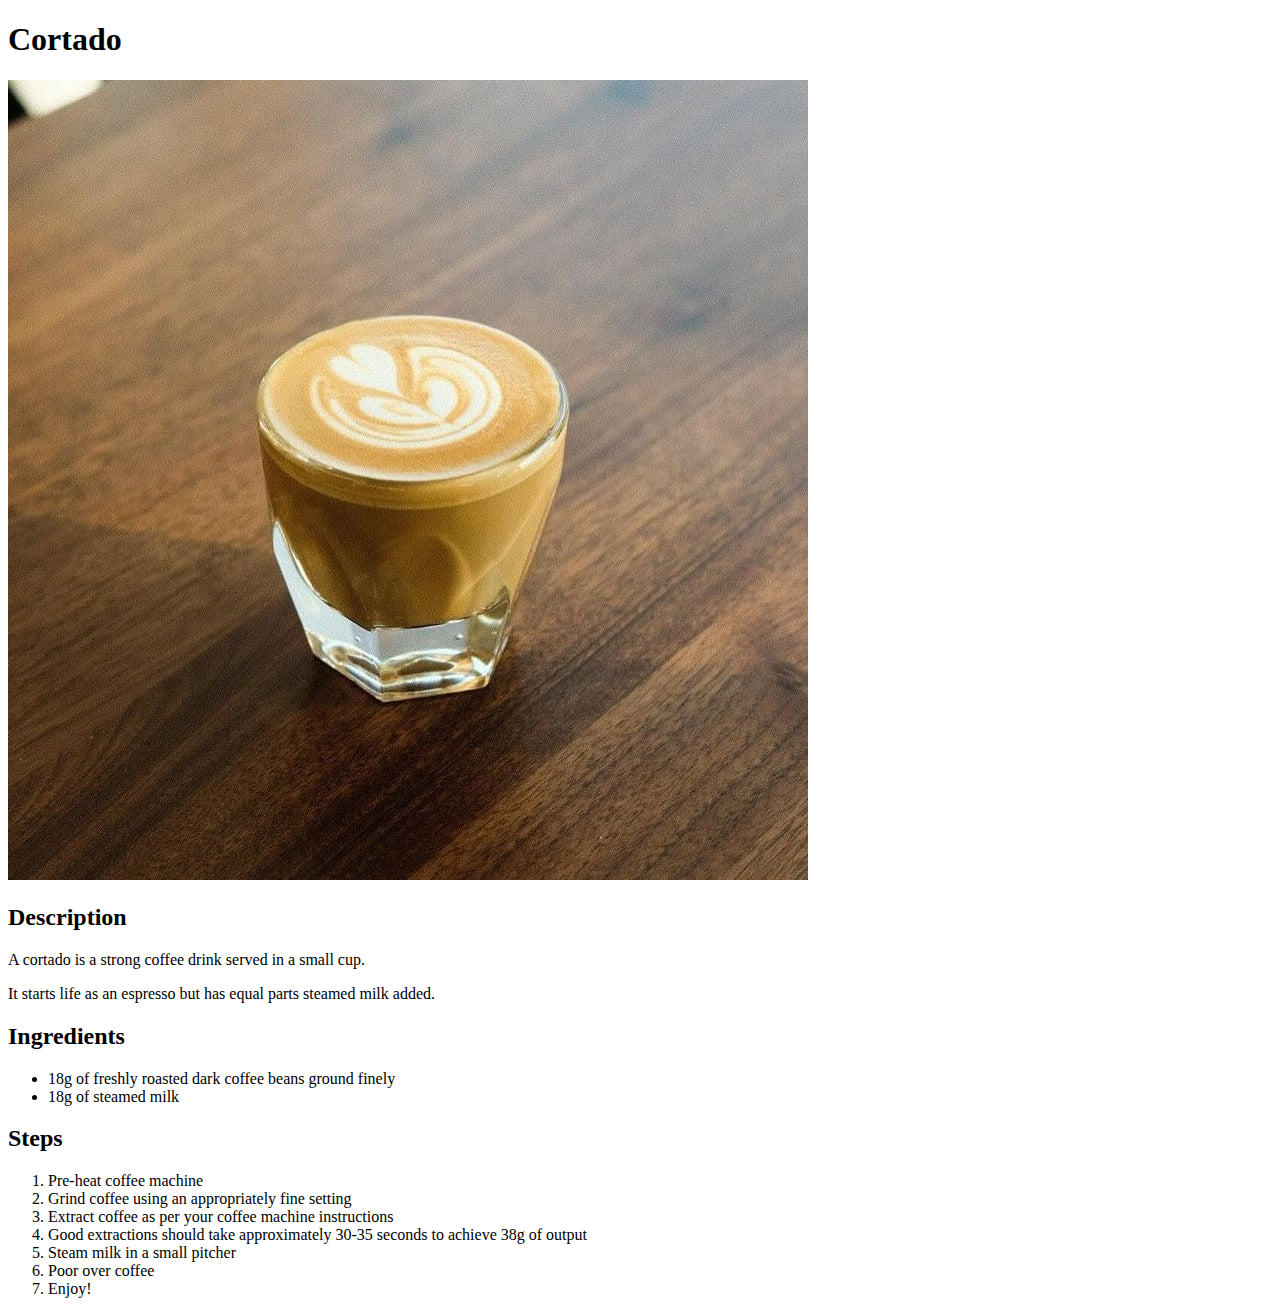
==== recipes/cortado.html @ ce13ab59 "feat: add cortado recipe" ====
<!DOCTYPE html>
<html lang="en">
<head>
    <meta charset="UTF-8">
    <title>Cortado</title>
</head>
<body>
    <h1>Cortado</h1>
    <img src="../images/cortado.jpg" alt="A photo of a cortado served in a small glass">
    <h2>Description</h2>
    <p>A cortado is a strong coffee drink served in a small cup.</p>
    <p>It starts life as an espresso but has equal parts steamed milk added.</p> 
    <h2>Ingredients</h2>
    <ul>
        <li>18g of freshly roasted dark coffee beans ground finely</li>
        <li>18g of steamed milk</li>
    </ul>
    <h2>Steps</h2>
    <ol>
        <li>Pre-heat coffee machine</li>
        <li>Grind coffee using an appropriately fine setting</li>
        <li>Extract coffee as per your coffee machine instructions</li>
        <li>Good extractions should take approximately 30-35 seconds to achieve 38g of output</li>
        <li>Steam milk in a small pitcher</li>
        <li>Poor over coffee</li>
        <li>Enjoy!</li>
    </ol>
</body>
</html>
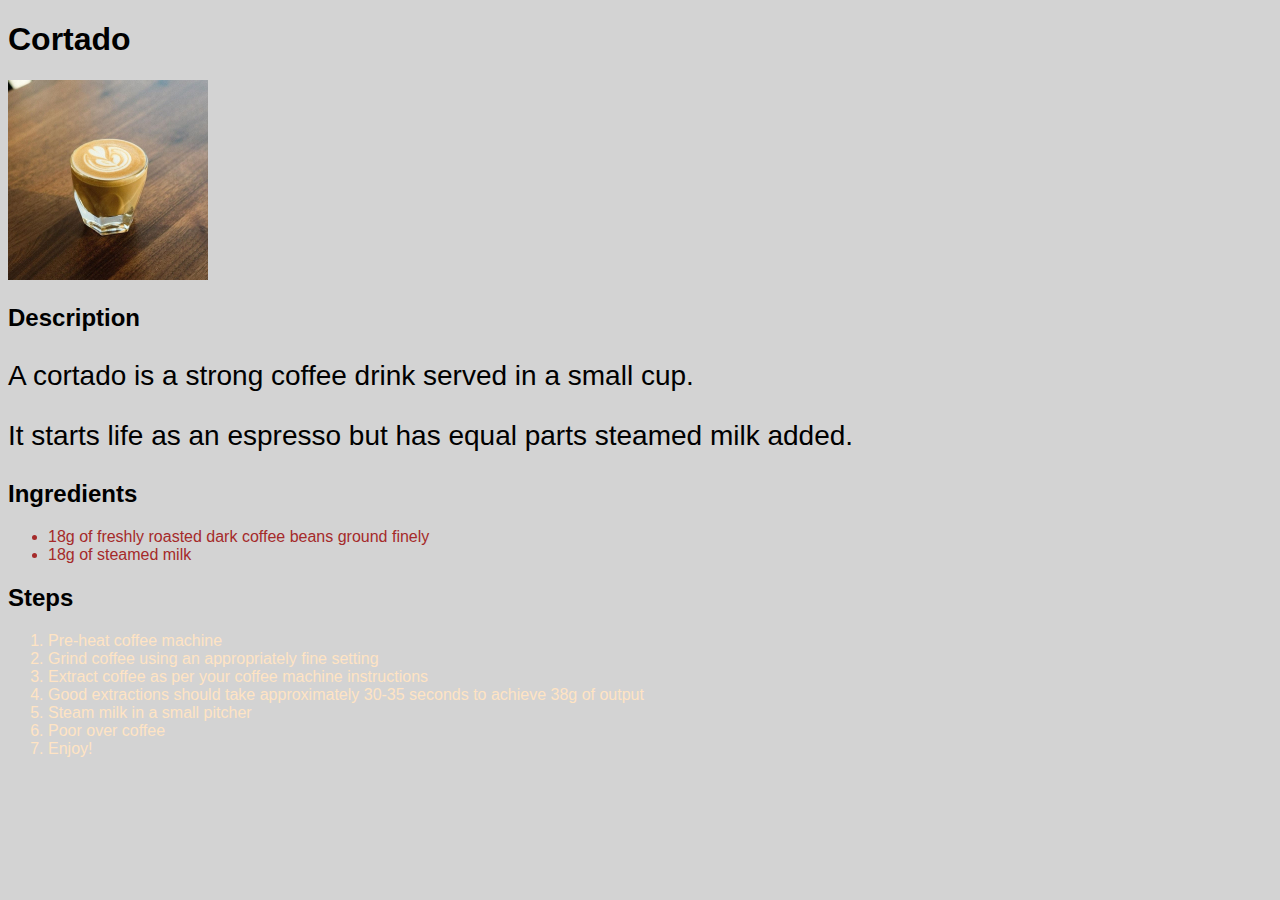
==== commit f9dfe078: "feat: Add style sheet to index and each recipes" ====
--- a/recipes/cortado.html
+++ b/recipes/cortado.html
@@ -3,6 +3,7 @@
 <head>
     <meta charset="UTF-8">
     <title>Cortado</title>
+    <link rel="stylesheet" href="../styles.css">
 </head>
 <body>
     <h1>Cortado</h1>
--- a/styles.css
+++ b/styles.css
@@ -0,0 +1,23 @@
+*{
+    background-color: lightgray;
+    color: black;
+    font-family: sans-serif, "Times New Roman", Monospace;
+}
+
+img {
+    width: 200px;
+    height:auto
+}
+
+p {
+    font-size: 28px;
+}
+
+ul li {
+    color:brown
+
+}
+
+li {
+    color: bisque;
+}